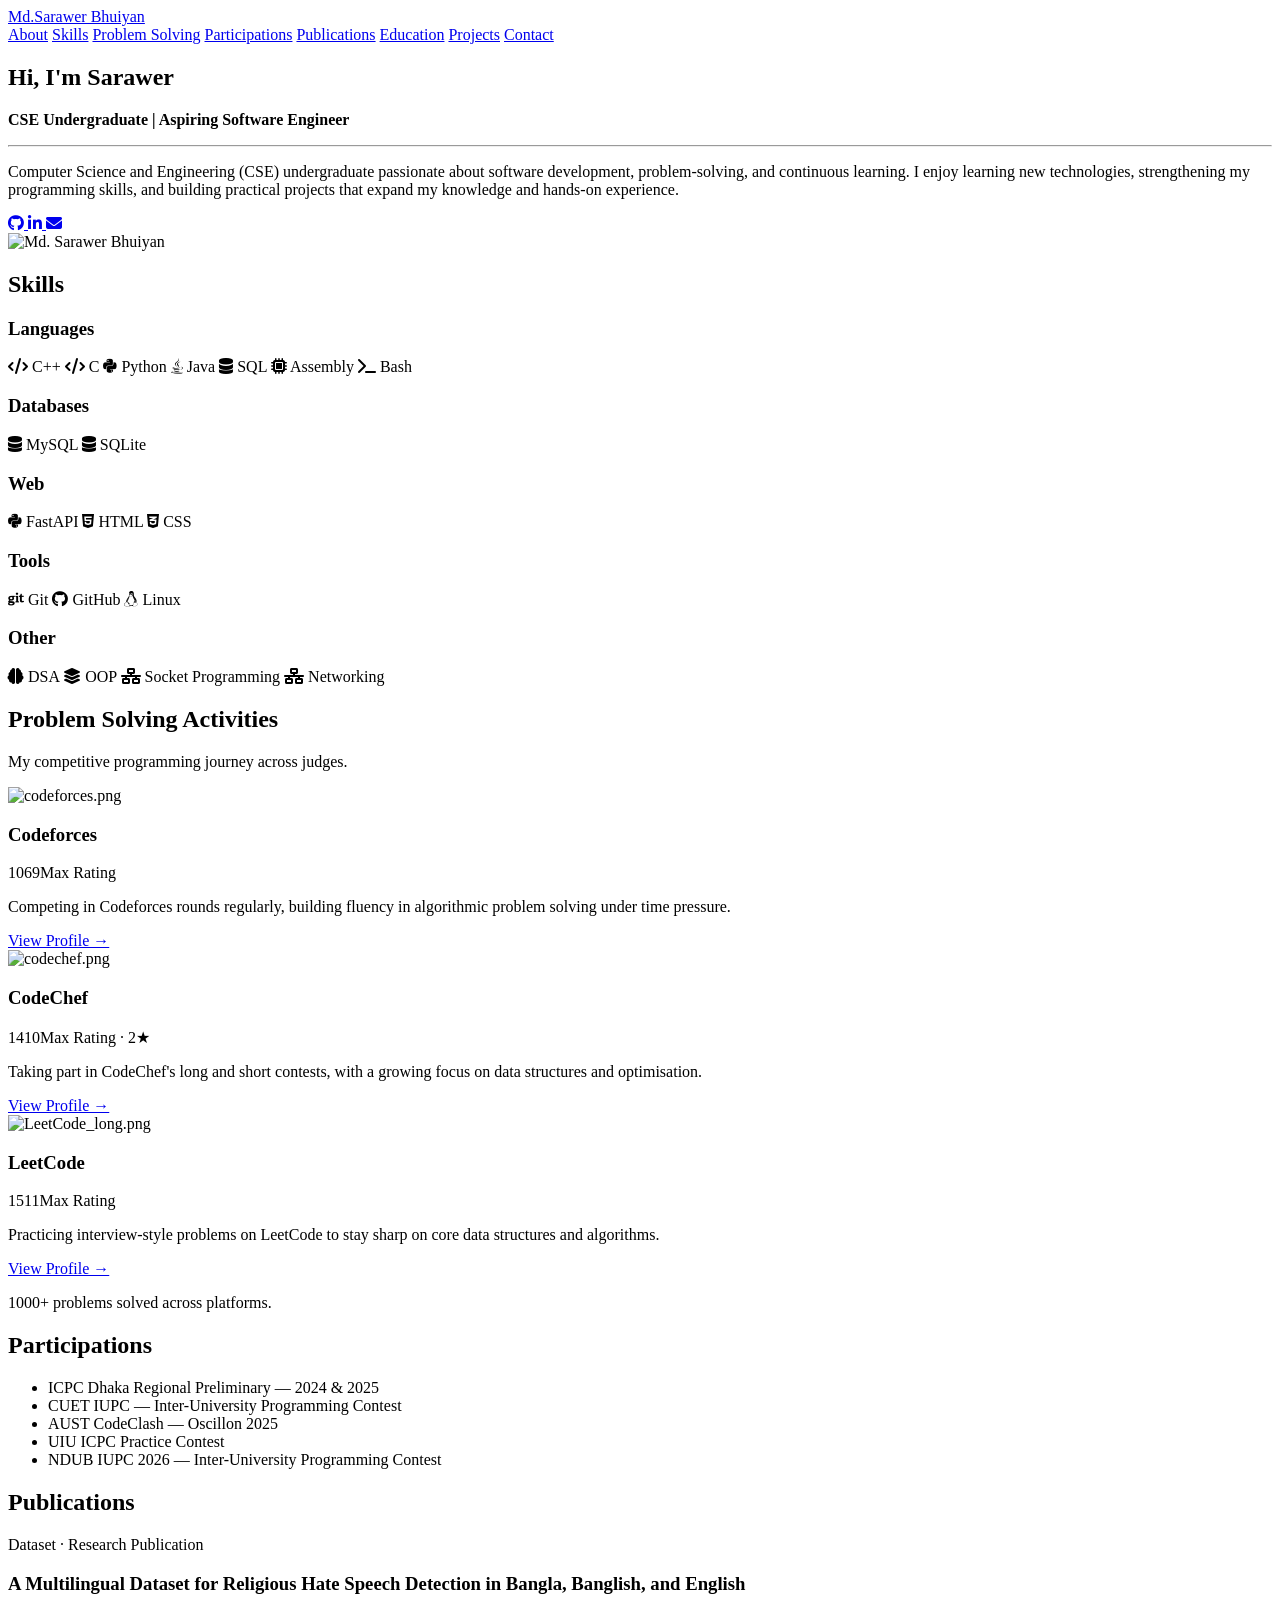
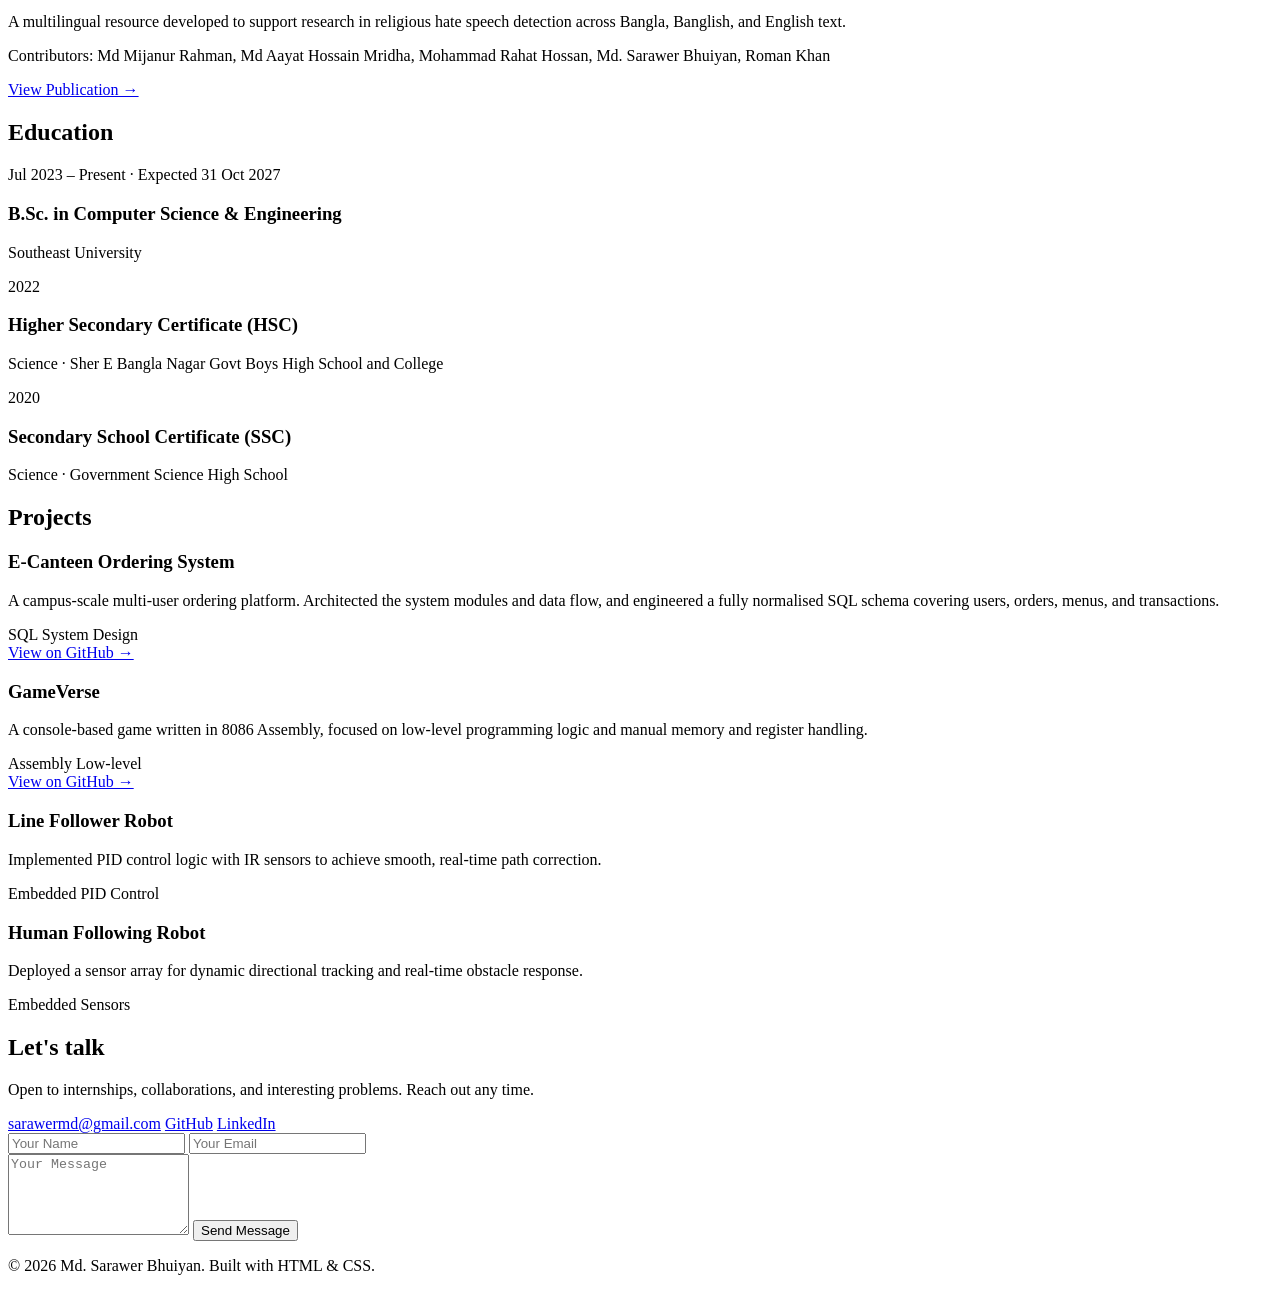
==== src/main/resources/templates/index.html @ ef3051c6 "added backend logic for contact section" ====
<!DOCTYPE html>
<html lang="en">
<head>
  <meta charset="UTF-8">
  <meta name="viewport" content="width=device-width, initial-scale=1.0">
  <title>Md. Sarawer Bhuiyan — Portfolio</title>

  <!-- Fonts: Space Grotesk (headings), Inter (body text), IBM Plex Mono (stats & labels) -->
  <link rel="preconnect" href="https://fonts.googleapis.com">
  <link href="https://fonts.googleapis.com/css2?family=Space+Grotesk:wght@500;600;700&family=Inter:wght@400;500;600&family=IBM+Plex+Mono:wght@400;500&display=swap" rel="stylesheet">

  <link rel="stylesheet" href="https://cdnjs.cloudflare.com/ajax/libs/font-awesome/6.5.2/css/all.min.css">
  <link rel="stylesheet" href="style.css">
</head>
<body id="top">

  <!-- ===== NAVIGATION ===== -->
  <header class="nav">
    <a href="#top" class="nav__name">Md.Sarawer Bhuiyan</a>
    <nav class="nav__links">
      <a href="#about">About</a>
      <a href="#skills">Skills</a>
      <a href="#problem-solving">Problem Solving</a>
      <a href="#participations">Participations</a>
      <a href="#publications">Publications</a>
      <a href="#education">Education</a>
      <a href="#projects">Projects</a>
      <a href="#contact">Contact</a>
    </nav>
  </header>

  <main>

    <!-- ===== HERO ===== -->
      <!-- ===== HERO ===== -->
<section class="hero-section" id="about">

  <div class="text">

    <h1>Hi, I'm <span>Sarawer</span></h1>

    <p class="hero__bio">
      <strong>CSE Undergraduate | Aspiring Software Engineer</strong>
    </p>

    <hr class="hero__divider">

    <p class="hero__desc">
      Computer Science and Engineering (CSE) undergraduate passionate about
      software development, problem-solving, and continuous learning.
      I enjoy learning new technologies, strengthening my programming skills,
      and building practical projects that expand my knowledge and hands-on
      experience.
    </p>

    <div class="hero__bottom">

      <div class="social-row">
        <a href="https://github.com/sarawer" target="_blank">
          <i class="fa-brands fa-github"></i>
        </a>

        <a href="https://linkedin.com/in/sarawer/" target="_blank">
          <i class="fa-brands fa-linkedin-in"></i>
        </a>

        <a href="mailto:sarawermd@gmail.com">
          <i class="fa-solid fa-envelope"></i>
        </a>
      </div>

    </div>

  </div>

  <div class="headshot">
    <img src="1763742752232.jpg" alt="Md. Sarawer Bhuiyan">
  </div>

</section>


    <!-- ===== SKILLS ===== -->
    <section class="section" id="skills">
      <h2 class="section__title">Skills</h2>

      <div class="skills">
        <div class="skills__group">
          <h3>Languages</h3>
          <div class="tags">
            <span class="tag tag--strong"><i class="fa-solid fa-code"></i> C++</span>
            <span class="tag"><i class="fa-solid fa-code"></i> C</span>
            <span class="tag"><i class="fa-brands fa-python"></i> Python</span>
            <span class="tag"><i class="fa-brands fa-java"></i> Java</span>
            <span class="tag"><i class="fa-solid fa-database"></i> SQL</span>
            <span class="tag"><i class="fa-solid fa-microchip"></i> Assembly</span>
            <span class="tag"><i class="fa-solid fa-terminal"></i> Bash</span>
          </div>
        </div>

        <div class="skills__group">
          <h3>Databases</h3>
          <div class="tags">
            <span class="tag"><i class="fa-solid fa-database"></i> MySQL</span>
            <span class="tag"><i class="fa-solid fa-database"></i> SQLite</span>
          </div>
        </div>

        <div class="skills__group">
          <h3>Web</h3>
          <div class="tags">
            <span class="tag"><i class="fa-brands fa-python"></i> FastAPI</span>
            <span class="tag"><i class="fa-brands fa-html5"></i> HTML</span>
            <span class="tag"><i class="fa-brands fa-css3-alt"></i> CSS</span>
          </div>
        </div>

        <div class="skills__group">
          <h3>Tools</h3>
          <div class="tags">
            <span class="tag"><i class="fa-brands fa-git"></i> Git</span>
            <span class="tag"><i class="fa-brands fa-github"></i> GitHub</span>
            <span class="tag"><i class="fa-brands fa-linux"></i> Linux</span>
          </div>
        </div>

        <div class="skills__group">
          <h3>Other</h3>
          <div class="tags">
            <span class="tag"><i class="fa-solid fa-brain"></i> DSA</span>
            <span class="tag"><i class="fa-solid fa-layer-group"></i> OOP</span>
            <span class="tag"><i class="fa-solid fa-network-wired"></i> Socket Programming</span>
            <span class="tag"><i class="fa-solid fa-network-wired"></i> Networking</span>
          </div>
        </div>
      </div>
    </section>

    <!-- ===== PROBLEM SOLVING ACTIVITIES ===== -->
    <section class="section" id="problem-solving">
      <h2 class="section__title">Problem Solving Activities</h2>
      <p class="section__text">My competitive programming journey across judges.</p>

      <div class="ps-grid">
        <article class="ps-card">
          <div class="ps-card__badge">
            <img src="codeforces.png" alt="codeforces.png">
          </div>
          <h3>Codeforces</h3>
          <p class="ps-card__rating">1069<span class="ps-card__rating-label">Max Rating</span></p>
          <p class="ps-card__desc">Competing in Codeforces rounds regularly, building fluency in algorithmic problem solving under time pressure.</p>
          <a href="https://codeforces.com/profile/sarawer" target="_blank" rel="noopener" class="ps-card__link">View Profile →</a>
        </article>

        <article class="ps-card">
          <div class="ps-card__badge">
            <img src="codechef.png" alt="codechef.png">
          </div>
          <h3>CodeChef</h3>
          <p class="ps-card__rating">1410<span class="ps-card__rating-label">Max Rating · 2★</span></p>
          <p class="ps-card__desc">Taking part in CodeChef's long and short contests, with a growing focus on data structures and optimisation.</p>
          <a href="https://www.codechef.com/users/rag_truce_53" target="_blank" rel="noopener" class="ps-card__link">View Profile →</a>
        </article>

        <article class="ps-card">
          <div class="ps-card__badge">
            <img src="LeetCode_long.png" alt="LeetCode_long.png">
          </div>
          <h3>LeetCode</h3>
          <p class="ps-card__rating">1511<span class="ps-card__rating-label">Max Rating</span></p>
          <p class="ps-card__desc">Practicing interview-style problems on LeetCode to stay sharp on core data structures and algorithms.</p>
          <a href="https://leetcode.com/u/sarawer/" target="_blank" rel="noopener" class="ps-card__link">View Profile →</a>
        </article>
      </div>

      <p class="section__note">1000+ problems solved across platforms.</p>
    </section>

    <!-- ===== PARTICIPATIONS ===== -->
    <section class="section" id="participations">
    
      <h2 class="section__title">Participations</h2>

      <ul class="achievements">
        <li>ICPC Dhaka Regional Preliminary — 2024 &amp; 2025</li>
        <li>CUET IUPC — Inter-University Programming Contest</li>
        <li>AUST CodeClash — Oscillon 2025</li>
        <li>UIU ICPC Practice Contest</li>
        <li>NDUB IUPC 2026 — Inter-University Programming Contest</li>
      </ul>
    </section>

    <!-- ===== PUBLICATIONS ===== -->
    <section class="section" id="publications">
      <h2 class="section__title">Publications</h2>

      <article class="publication-card">
        <p class="publication__meta">Dataset · Research Publication</p>
        <h3>A Multilingual Dataset for Religious Hate Speech Detection in Bangla, Banglish, and English</h3>
        <p class="publication__desc">
          A multilingual resource developed to support research in religious hate speech detection across Bangla, Banglish, and English text.
        </p>
        <p class="publication__contributors">
          <span>Contributors:</span> Md Mijanur Rahman, Md Aayat Hossain Mridha, Mohammad Rahat Hossan, Md. Sarawer Bhuiyan, Roman Khan
        </p>
        <a href="https://data.mendeley.com/datasets/bcybgsc4fy/1" target="_blank" rel="noopener" class="publication__link">View Publication →</a>
      </article>
    </section>

    <!-- ===== EDUCATION ===== -->
    <section class="section" id="education">
      <h2 class="section__title">Education</h2>

      <div class="education-list">
        <article class="education-card">
          <div class="education-card__period">Jul 2023 – Present · Expected 31 Oct 2027</div>
          <h3>B.Sc. in Computer Science &amp; Engineering</h3>
          <p>Southeast University</p>
        </article>

        <article class="education-card">
          <div class="education-card__period">2022</div>
          <h3>Higher Secondary Certificate (HSC)</h3>
          <p>Science · Sher E Bangla Nagar Govt Boys High School and College</p>
        </article>

        <article class="education-card">
          <div class="education-card__period">2020</div>
          <h3>Secondary School Certificate (SSC)</h3>
          <p>Science · Government Science High School</p>
        </article>
      </div>
    </section>

    <!-- ===== PROJECTS ===== -->
    <section class="section" id="projects">
      
      <h2 class="section__title">Projects</h2>

      <div class="projects">
        <article class="project-card">
          <div class="project-card__head">
            <h3>E-Canteen Ordering System</h3>
          </div>
          <p>
            A campus-scale multi-user ordering platform. Architected the system modules and data flow,
            and engineered a fully normalised SQL schema covering users, orders, menus, and transactions.
          </p>
          <div class="tags">
            <span class="tag">SQL</span>
            <span class="tag">System Design</span>
          </div>
          <a href="https://github.com/sarawer/E-Canteen-Ordering-App" target="_blank" rel="noopener" class="project-card__link">View on GitHub →</a>
        </article>

        <article class="project-card">
          <div class="project-card__head">
            <h3>GameVerse</h3>
          </div>
          <p>
            A console-based game written in 8086 Assembly, focused on low-level programming logic
            and manual memory and register handling.
          </p>
          <div class="tags">
            <span class="tag">Assembly</span>
            <span class="tag">Low-level</span>
          </div>
          <a href="https://github.com/codingwithrahat/Assembly-8086/tree/main/GameVerse" target="_blank" rel="noopener" class="project-card__link">View on GitHub →</a>
        </article>

        <article class="project-card">
          <div class="project-card__head">
            <h3>Line Follower Robot</h3>
          </div>
          <p>
            Implemented PID control logic with IR sensors to achieve smooth, real-time path correction.
          </p>
          <div class="tags">
            <span class="tag">Embedded</span>
            <span class="tag">PID Control</span>
          </div>
          <!-- <a href="https://github.com/sarawer" target="_blank" rel="noopener" class="project-card__link">View on GitHub →</a> -->
        </article>

        <article class="project-card">
          <div class="project-card__head">
            <h3>Human Following Robot</h3>
          </div>
          <p>
            Deployed a sensor array for dynamic directional tracking and real-time obstacle response.
          </p>
          <div class="tags">
            <span class="tag">Embedded</span>
            <span class="tag">Sensors</span>
          </div>
          <!-- <a href="https://github.com/sarawer" target="_blank" rel="noopener" class="project-card__link">View on GitHub →</a> -->
        </article>
      </div>
    </section>

  </main>

  <!-- ===== CONTACT / FOOTER ===== -->
  <footer class="footer" id="contact">

    <h2 class="section__title">Let's talk</h2>
    <p class="section__text">
      Open to internships, collaborations, and interesting problems. Reach out any time.
    </p>
    <div class="hero__links">
      <a href="mailto:sarawermd@gmail.com" class="btn btn--primary">sarawermd@gmail.com</a>
      <a href="https://github.com/sarawer" class="btn btn--ghost" target="_blank" rel="noopener">GitHub</a>
      <a href="https://linkedin.com/in/sarawer/" class="btn btn--ghost" target="_blank" rel="noopener">LinkedIn</a>
    </div>
    <form class="contact-form" action="mailto:sarawermd@gmail.com" method="post" enctype="text/plain">
      <div class="contact-form__row">
        <input type="text" name="name" placeholder="Your Name" aria-label="Your Name">
        <input type="email" name="email" placeholder="Your Email" aria-label="Your Email">
      </div>
      <textarea name="message" rows="5" placeholder="Your Message" aria-label="Your Message"></textarea>
      <button type="submit" class="contact-form__submit">Send Message</button>
    </form>
    <p class="footer__copy">© 2026 Md. Sarawer Bhuiyan. Built with HTML &amp; CSS.</p>
  </footer>

</body>
</html>
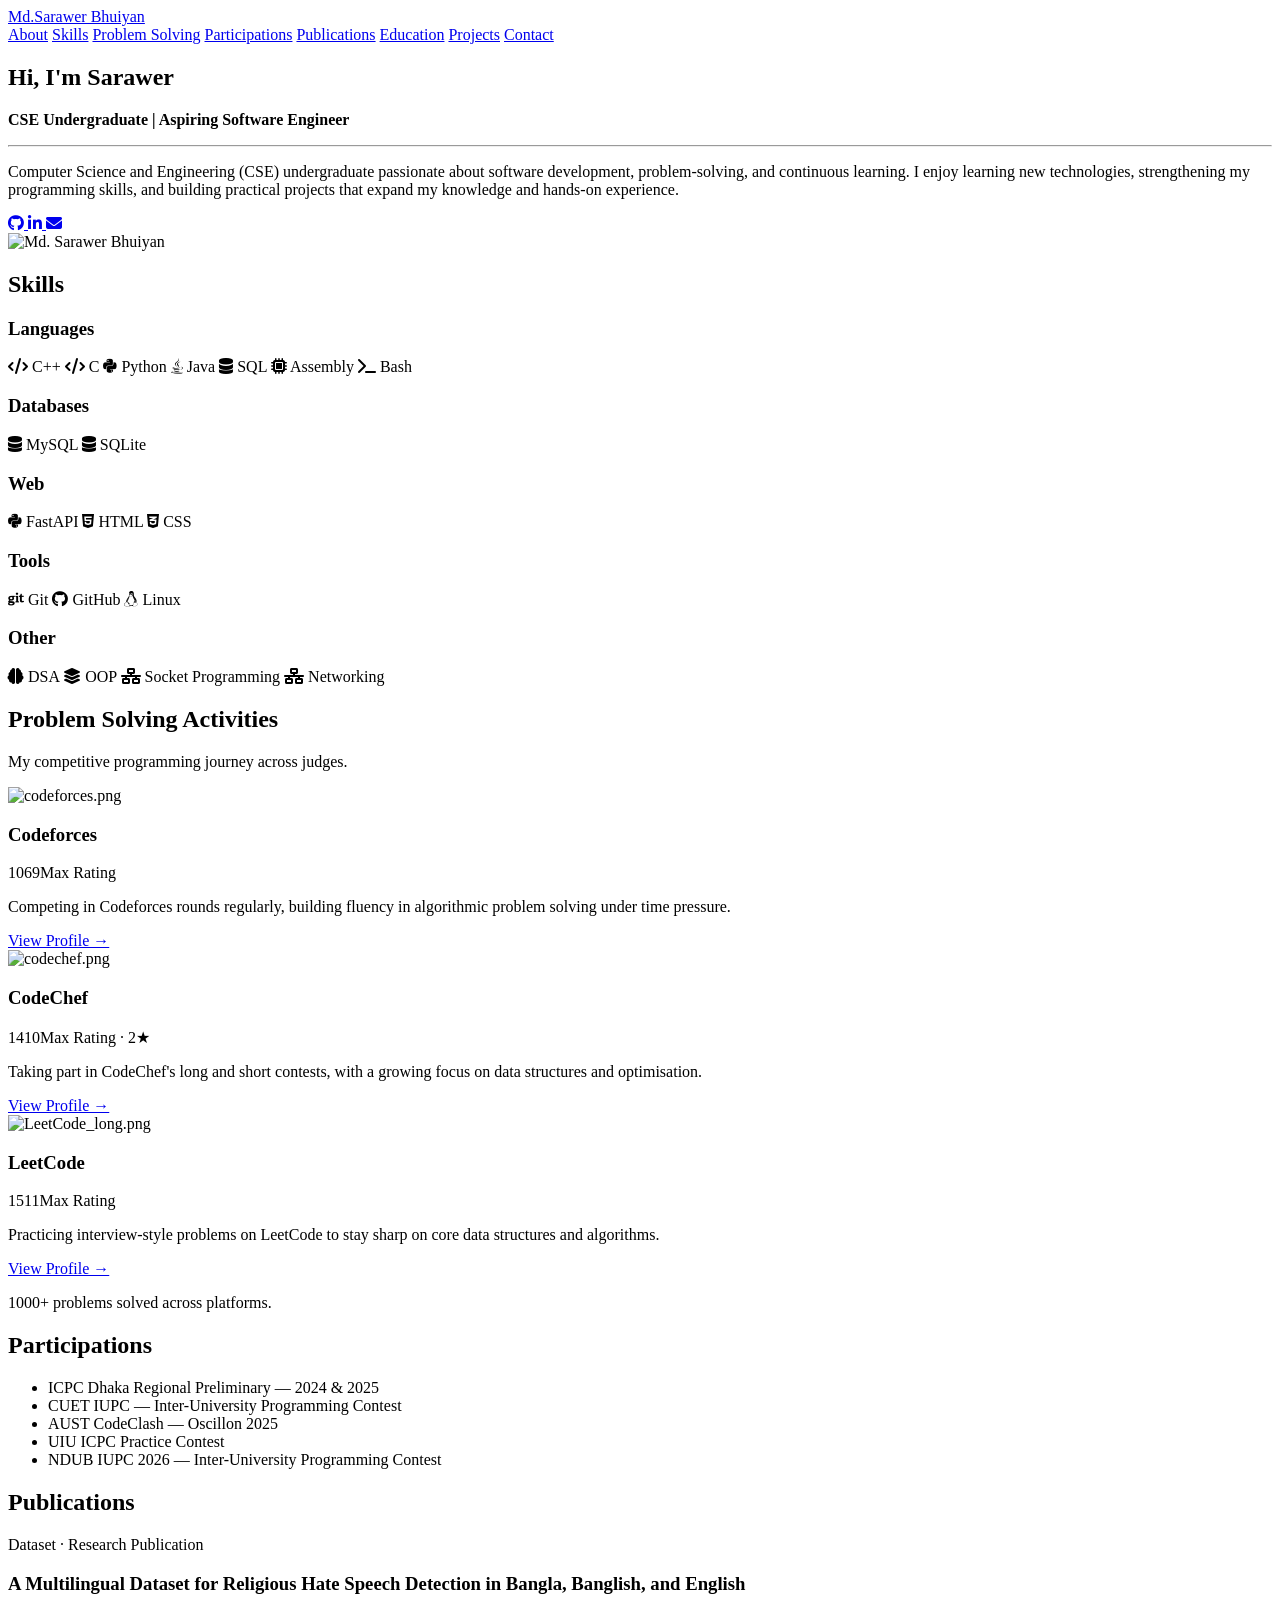
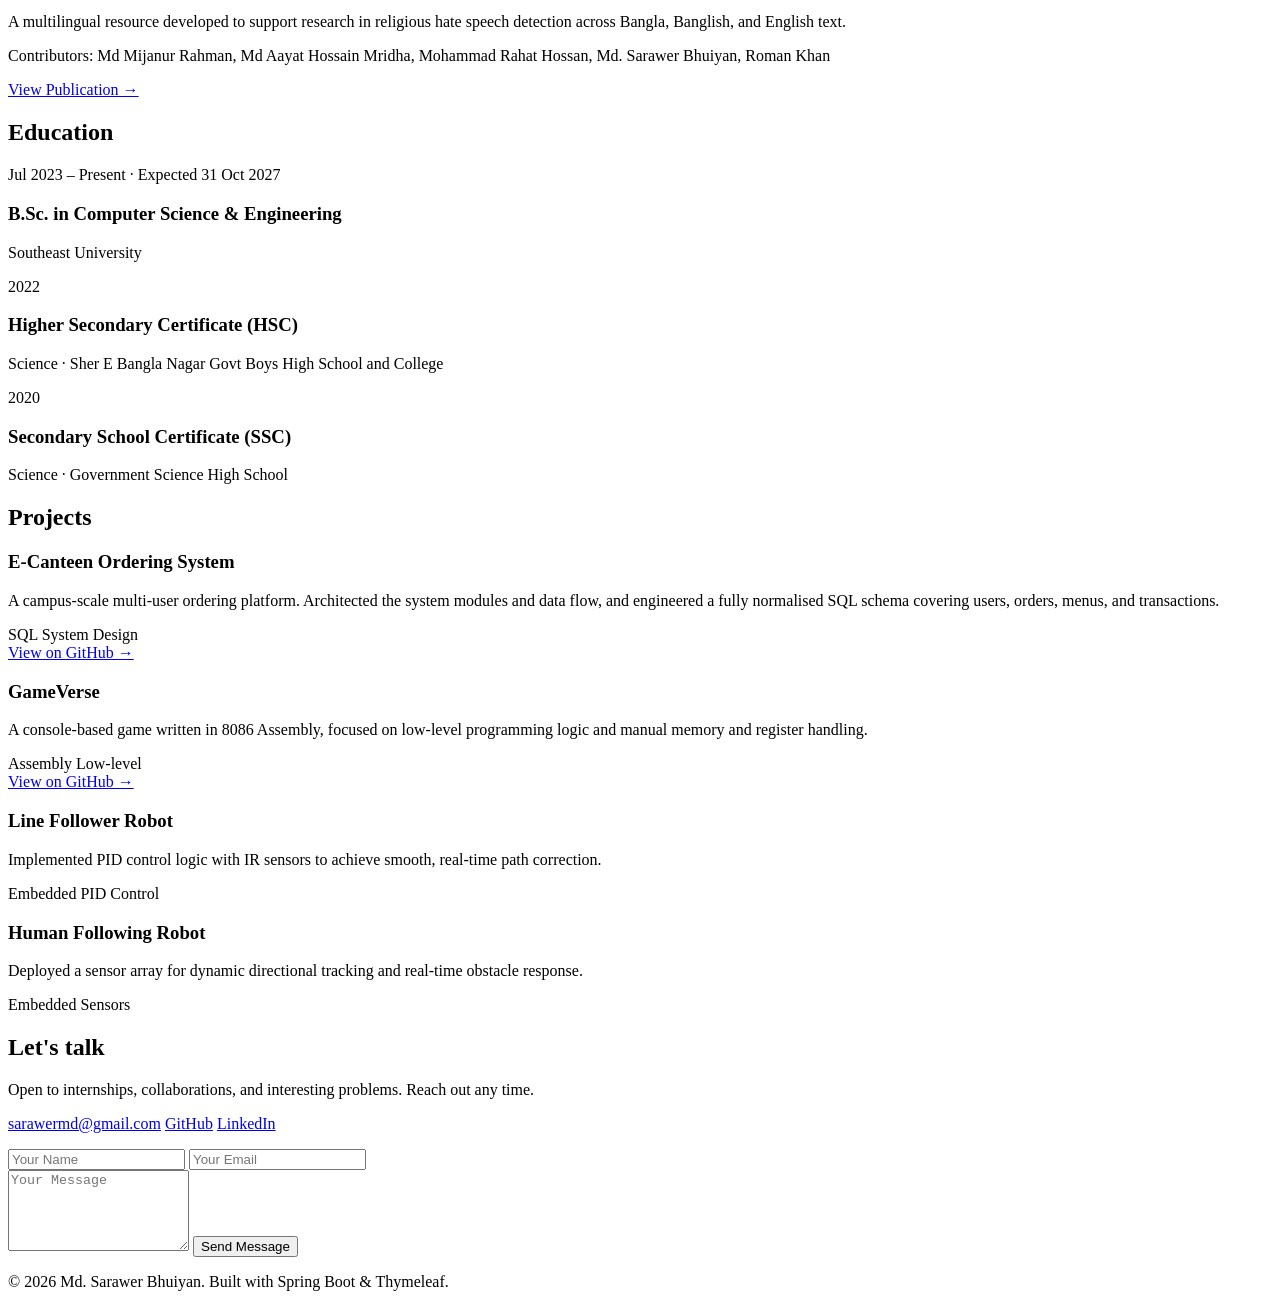
==== commit f5649e53: "add send email" ====
--- a/src/main/resources/templates/index.html
+++ b/src/main/resources/templates/index.html
@@ -1,5 +1,5 @@
 <!DOCTYPE html>
-<html lang="en">
+<html lang="en" xmlns:th="http://www.thymeleaf.org">
 <head>
   <meta charset="UTF-8">
   <meta name="viewport" content="width=device-width, initial-scale=1.0">
@@ -10,7 +10,7 @@
   <link href="https://fonts.googleapis.com/css2?family=Space+Grotesk:wght@500;600;700&family=Inter:wght@400;500;600&family=IBM+Plex+Mono:wght@400;500&display=swap" rel="stylesheet">
 
   <link rel="stylesheet" href="https://cdnjs.cloudflare.com/ajax/libs/font-awesome/6.5.2/css/all.min.css">
-  <link rel="stylesheet" href="style.css">
+  <link rel="stylesheet" href="/style.css">
 </head>
 <body id="top">
 
@@ -74,7 +74,7 @@
   </div>
 
   <div class="headshot">
-    <img src="1763742752232.jpg" alt="Md. Sarawer Bhuiyan">
+    <img src="/sarawer.jpg" alt="Md. Sarawer Bhuiyan">
   </div>
 
 </section>
@@ -144,7 +144,7 @@
       <div class="ps-grid">
         <article class="ps-card">
           <div class="ps-card__badge">
-            <img src="codeforces.png" alt="codeforces.png">
+            <img src="/codeforces.png" alt="codeforces.png">
           </div>
           <h3>Codeforces</h3>
           <p class="ps-card__rating">1069<span class="ps-card__rating-label">Max Rating</span></p>
@@ -154,7 +154,7 @@
 
         <article class="ps-card">
           <div class="ps-card__badge">
-            <img src="codechef.png" alt="codechef.png">
+            <img src="/codechef.png" alt="codechef.png">
           </div>
           <h3>CodeChef</h3>
           <p class="ps-card__rating">1410<span class="ps-card__rating-label">Max Rating · 2★</span></p>
@@ -164,7 +164,7 @@
 
         <article class="ps-card">
           <div class="ps-card__badge">
-            <img src="LeetCode_long.png" alt="LeetCode_long.png">
+            <img src="/LeetCode_long.png" alt="LeetCode_long.png">
           </div>
           <h3>LeetCode</h3>
           <p class="ps-card__rating">1511<span class="ps-card__rating-label">Max Rating</span></p>
@@ -301,6 +301,7 @@
   </main>
 
   <!-- ===== CONTACT / FOOTER ===== -->
+  <!-- ===== CONTACT / FOOTER ===== -->
   <footer class="footer" id="contact">
 
     <h2 class="section__title">Let's talk</h2>
@@ -312,15 +313,28 @@
       <a href="https://github.com/sarawer" class="btn btn--ghost" target="_blank" rel="noopener">GitHub</a>
       <a href="https://linkedin.com/in/sarawer/" class="btn btn--ghost" target="_blank" rel="noopener">LinkedIn</a>
     </div>
-    <form class="contact-form" action="mailto:sarawermd@gmail.com" method="post" enctype="text/plain">
+
+    <!-- Success Notification -->
+    <div th:if="${success}" style="color: #4CAF50; font-weight: 600; margin-bottom: 15px; text-align: center;">
+      <p th:text="${success}"></p>
+    </div>
+
+    <!-- Error Notification -->
+    <div th:if="${error}" style="color: #f44336; font-weight: 600; margin-bottom: 15px; text-align: center;">
+      <p th:text="${error}"></p>
+    </div>
+
+    <!-- Thymeleaf Form -->
+    <form class="contact-form" th:action="@{/contact}" method="post">
       <div class="contact-form__row">
-        <input type="text" name="name" placeholder="Your Name" aria-label="Your Name">
-        <input type="email" name="email" placeholder="Your Email" aria-label="Your Email">
-      </div>
-      <textarea name="message" rows="5" placeholder="Your Message" aria-label="Your Message"></textarea>
+        <input type="text" name="name" placeholder="Your Name" aria-label="Your Name" required>
+        <input type="email" name="email" placeholder="Your Email" aria-label="Your Email" required>
+      </div>
+      <textarea name="message" rows="5" placeholder="Your Message" aria-label="Your Message" required></textarea>
       <button type="submit" class="contact-form__submit">Send Message</button>
     </form>
-    <p class="footer__copy">© 2026 Md. Sarawer Bhuiyan. Built with HTML &amp; CSS.</p>
+
+    <p class="footer__copy">© 2026 Md. Sarawer Bhuiyan. Built with Spring Boot &amp; Thymeleaf.</p>
   </footer>
 
 </body>
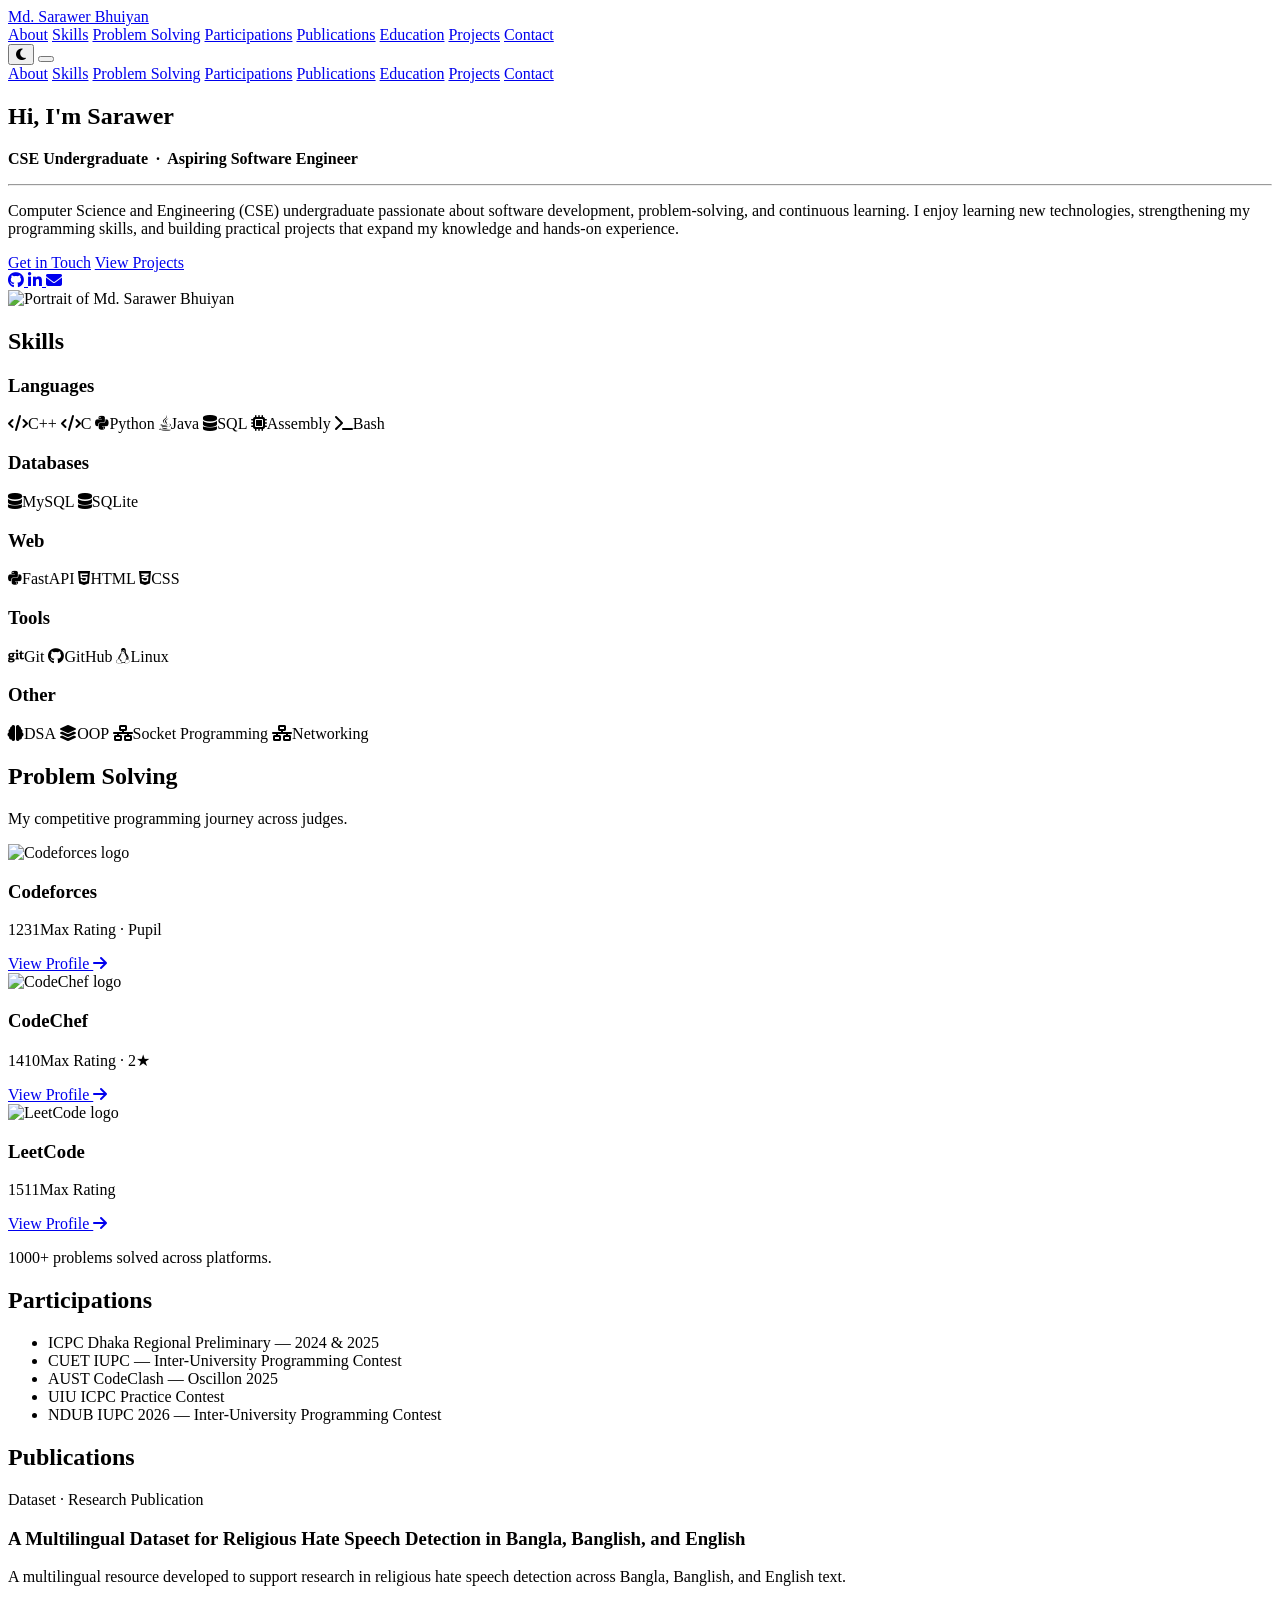
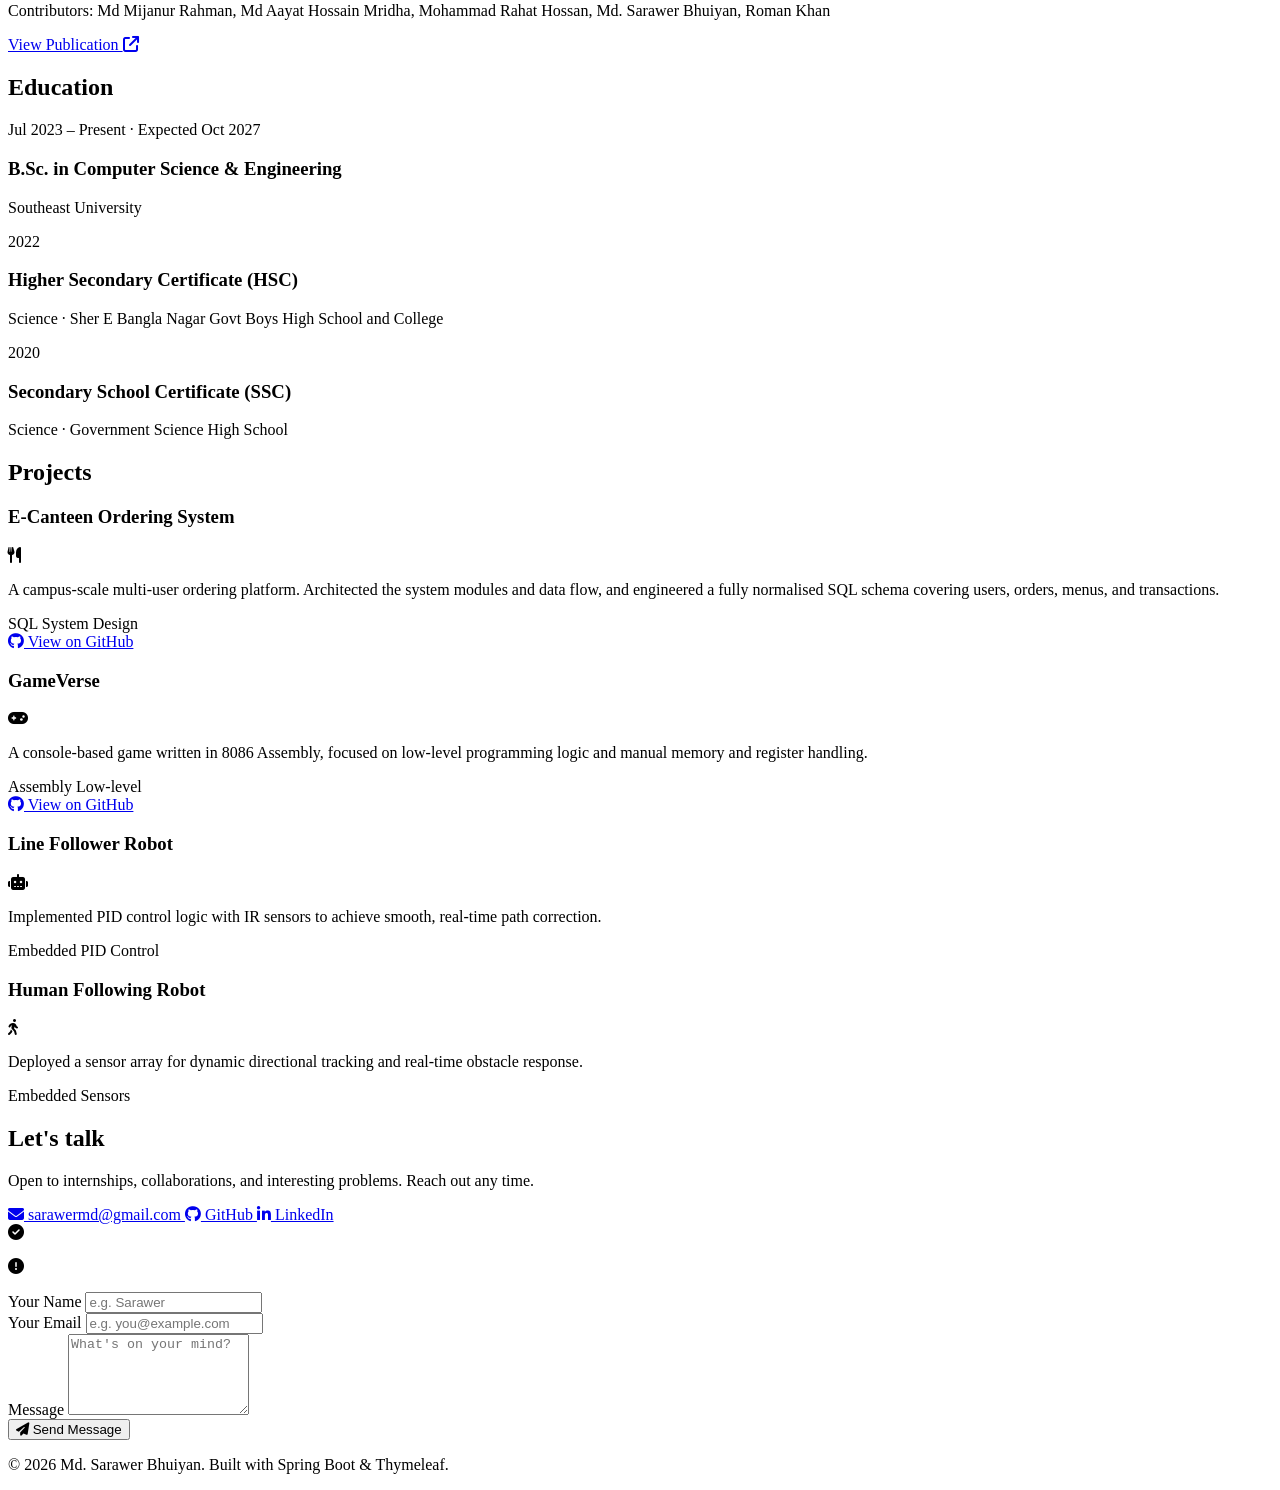
==== commit 9a3f14ec: "added dark theme and some fixes" ====
--- a/src/main/resources/templates/index.html
+++ b/src/main/resources/templates/index.html
@@ -1,175 +1,247 @@
 <!DOCTYPE html>
-<html lang="en" xmlns:th="http://www.thymeleaf.org">
+<html lang="en" data-theme="light" xmlns:th="http://www.thymeleaf.org">
 <head>
   <meta charset="UTF-8">
   <meta name="viewport" content="width=device-width, initial-scale=1.0">
   <title>Md. Sarawer Bhuiyan — Portfolio</title>
-
-  <!-- Fonts: Space Grotesk (headings), Inter (body text), IBM Plex Mono (stats & labels) -->
+  <meta name="description" content="Md. Sarawer Bhuiyan — Computer Science undergraduate, aspiring software engineer, and competitive programmer. Explore my skills, projects, publications, and contact information.">
+
+  <!-- Open Graph -->
+  <meta property="og:title" content="Md. Sarawer Bhuiyan — Portfolio">
+  <meta property="og:description" content="Computer Science undergraduate and aspiring software engineer. Explore skills, projects, and publications.">
+  <meta property="og:type" content="website">
+  <!-- TODO: Replace with your actual domain when deployed -->
+  <!-- <meta property="og:url" content="https://your-domain.com/"> -->
+  <meta property="og:image" content="/sarawer.jpg">
+
+  <!-- Twitter Card -->
+  <meta name="twitter:card" content="summary_large_image">
+  <meta name="twitter:title" content="Md. Sarawer Bhuiyan — Portfolio">
+  <meta name="twitter:description" content="Computer Science undergraduate and aspiring software engineer.">
+  <meta name="twitter:image" content="/sarawer.jpg">
+
+  <!-- Favicon -->
+  <link rel="icon" href="/favicon.ico" type="image/x-icon">
+
+  <!-- Fonts -->
   <link rel="preconnect" href="https://fonts.googleapis.com">
   <link href="https://fonts.googleapis.com/css2?family=Space+Grotesk:wght@500;600;700&family=Inter:wght@400;500;600&family=IBM+Plex+Mono:wght@400;500&display=swap" rel="stylesheet">
 
+  <!-- Icons -->
   <link rel="stylesheet" href="https://cdnjs.cloudflare.com/ajax/libs/font-awesome/6.5.2/css/all.min.css">
+
+  <!-- Stylesheet -->
   <link rel="stylesheet" href="/style.css">
+
+  <!-- Theme init: runs before first paint to prevent flash -->
+  <script>
+    (function () {
+      var saved = localStorage.getItem('portfolio-theme');
+      var preferred = saved || (window.matchMedia('(prefers-color-scheme: dark)').matches ? 'dark' : 'light');
+      document.documentElement.setAttribute('data-theme', preferred);
+    })();
+  </script>
 </head>
+
 <body id="top">
 
   <!-- ===== NAVIGATION ===== -->
-  <header class="nav">
-    <a href="#top" class="nav__name">Md.Sarawer Bhuiyan</a>
-    <nav class="nav__links">
-      <a href="#about">About</a>
-      <a href="#skills">Skills</a>
-      <a href="#problem-solving">Problem Solving</a>
-      <a href="#participations">Participations</a>
-      <a href="#publications">Publications</a>
-      <a href="#education">Education</a>
-      <a href="#projects">Projects</a>
-      <a href="#contact">Contact</a>
+  <header class="nav" role="banner">
+    <a href="#top" class="nav__logo" aria-label="Sarawer Bhuiyan — go to top">
+      Md.&nbsp;Sarawer Bhuiyan
+    </a>
+
+    <!-- Desktop nav links -->
+    <nav class="nav__links" id="nav-links" aria-label="Main navigation">
+      <a href="#about"          class="nav__link" data-section="about">About</a>
+      <a href="#skills"         class="nav__link" data-section="skills">Skills</a>
+      <a href="#problem-solving" class="nav__link" data-section="problem-solving">Problem Solving</a>
+      <a href="#participations" class="nav__link" data-section="participations">Participations</a>
+      <a href="#publications"   class="nav__link" data-section="publications">Publications</a>
+      <a href="#education"      class="nav__link" data-section="education">Education</a>
+      <a href="#projects"       class="nav__link" data-section="projects">Projects</a>
+      <a href="#contact"        class="nav__link" data-section="contact">Contact</a>
     </nav>
+
+    <!-- Right controls: theme toggle + hamburger -->
+    <div class="nav__controls">
+      <button
+        class="theme-toggle"
+        id="theme-toggle"
+        type="button"
+        aria-label="Switch to dark mode"
+        title="Toggle theme">
+        <i class="fa-solid fa-moon" aria-hidden="true" id="theme-icon"></i>
+      </button>
+
+      <button
+        class="nav__hamburger"
+        id="nav-hamburger"
+        type="button"
+        aria-label="Open navigation menu"
+        aria-expanded="false"
+        aria-controls="nav-drawer">
+        <span class="hamburger__bar"></span>
+        <span class="hamburger__bar"></span>
+        <span class="hamburger__bar"></span>
+      </button>
+    </div>
   </header>
 
+  <!-- Mobile drawer -->
+  <nav class="nav__drawer" id="nav-drawer" aria-label="Mobile navigation" aria-hidden="true">
+    <a href="#about"          class="nav__drawer-link" data-section="about">About</a>
+    <a href="#skills"         class="nav__drawer-link" data-section="skills">Skills</a>
+    <a href="#problem-solving" class="nav__drawer-link" data-section="problem-solving">Problem Solving</a>
+    <a href="#participations" class="nav__drawer-link" data-section="participations">Participations</a>
+    <a href="#publications"   class="nav__drawer-link" data-section="publications">Publications</a>
+    <a href="#education"      class="nav__drawer-link" data-section="education">Education</a>
+    <a href="#projects"       class="nav__drawer-link" data-section="projects">Projects</a>
+    <a href="#contact"        class="nav__drawer-link" data-section="contact">Contact</a>
+  </nav>
+
   <main>
 
-    <!-- ===== HERO ===== -->
-      <!-- ===== HERO ===== -->
-<section class="hero-section" id="about">
-
-  <div class="text">
-
-    <h1>Hi, I'm <span>Sarawer</span></h1>
-
-    <p class="hero__bio">
-      <strong>CSE Undergraduate | Aspiring Software Engineer</strong>
-    </p>
-
-    <hr class="hero__divider">
-
-    <p class="hero__desc">
-      Computer Science and Engineering (CSE) undergraduate passionate about
-      software development, problem-solving, and continuous learning.
-      I enjoy learning new technologies, strengthening my programming skills,
-      and building practical projects that expand my knowledge and hands-on
-      experience.
-    </p>
-
-    <div class="hero__bottom">
-
-      <div class="social-row">
-        <a href="https://github.com/sarawer" target="_blank">
-          <i class="fa-brands fa-github"></i>
-        </a>
-
-        <a href="https://linkedin.com/in/sarawer/" target="_blank">
-          <i class="fa-brands fa-linkedin-in"></i>
-        </a>
-
-        <a href="mailto:sarawermd@gmail.com">
-          <i class="fa-solid fa-envelope"></i>
-        </a>
-      </div>
-
-    </div>
-
-  </div>
-
-  <div class="headshot">
-    <img src="/sarawer.jpg" alt="Md. Sarawer Bhuiyan">
-  </div>
-
-</section>
-
+    <!-- ===== HERO / ABOUT ===== -->
+    <section class="hero-section" id="about">
+
+      <div class="hero-section__text">
+        <h1 class="hero__title">Hi, I'm <span class="hero__name-accent">Sarawer</span></h1>
+        <p class="hero__role"><strong>CSE Undergraduate &nbsp;&middot;&nbsp; Aspiring Software Engineer</strong></p>
+        <hr class="hero__divider">
+        <p class="hero__desc">
+          Computer Science and Engineering (CSE) undergraduate passionate about
+          software development, problem-solving, and continuous learning.
+          I enjoy learning new technologies, strengthening my programming skills,
+          and building practical projects that expand my knowledge and hands-on experience.
+        </p>
+
+        <div class="hero__actions">
+          <a href="#contact" class="btn btn--primary">Get in Touch</a>
+          <a href="#projects" class="btn btn--ghost">View Projects</a>
+        </div>
+
+        <div class="social-row" role="list">
+          <a href="https://github.com/sarawer" target="_blank" rel="noopener noreferrer"
+             aria-label="GitHub profile" role="listitem" class="social-link">
+            <i class="fa-brands fa-github" aria-hidden="true"></i>
+          </a>
+          <a href="https://linkedin.com/in/sarawer/" target="_blank" rel="noopener noreferrer"
+             aria-label="LinkedIn profile" role="listitem" class="social-link">
+            <i class="fa-brands fa-linkedin-in" aria-hidden="true"></i>
+          </a>
+          <a href="mailto:sarawermd@gmail.com"
+             aria-label="Send email to sarawermd@gmail.com" role="listitem" class="social-link">
+            <i class="fa-solid fa-envelope" aria-hidden="true"></i>
+          </a>
+        </div>
+      </div>
+
+      <div class="hero-section__photo">
+        <div class="photo-frame">
+          <img src="/sarawer.jpg" alt="Portrait of Md. Sarawer Bhuiyan">
+        </div>
+      </div>
+
+    </section>
 
     <!-- ===== SKILLS ===== -->
     <section class="section" id="skills">
-      <h2 class="section__title">Skills</h2>
+      <div class="section__header">
+        <h2 class="section__title">Skills</h2>
+      </div>
 
       <div class="skills">
         <div class="skills__group">
-          <h3>Languages</h3>
-          <div class="tags">
-            <span class="tag tag--strong"><i class="fa-solid fa-code"></i> C++</span>
-            <span class="tag"><i class="fa-solid fa-code"></i> C</span>
-            <span class="tag"><i class="fa-brands fa-python"></i> Python</span>
-            <span class="tag"><i class="fa-brands fa-java"></i> Java</span>
-            <span class="tag"><i class="fa-solid fa-database"></i> SQL</span>
-            <span class="tag"><i class="fa-solid fa-microchip"></i> Assembly</span>
-            <span class="tag"><i class="fa-solid fa-terminal"></i> Bash</span>
+          <h3 class="skills__group-label">Languages</h3>
+          <div class="tags">
+            <span class="tag tag--strong"><i class="fa-solid fa-code" aria-hidden="true"></i>C++</span>
+            <span class="tag"><i class="fa-solid fa-code" aria-hidden="true"></i>C</span>
+            <span class="tag"><i class="fa-brands fa-python" aria-hidden="true"></i>Python</span>
+            <span class="tag"><i class="fa-brands fa-java" aria-hidden="true"></i>Java</span>
+            <span class="tag"><i class="fa-solid fa-database" aria-hidden="true"></i>SQL</span>
+            <span class="tag"><i class="fa-solid fa-microchip" aria-hidden="true"></i>Assembly</span>
+            <span class="tag"><i class="fa-solid fa-terminal" aria-hidden="true"></i>Bash</span>
           </div>
         </div>
 
         <div class="skills__group">
-          <h3>Databases</h3>
-          <div class="tags">
-            <span class="tag"><i class="fa-solid fa-database"></i> MySQL</span>
-            <span class="tag"><i class="fa-solid fa-database"></i> SQLite</span>
+          <h3 class="skills__group-label">Databases</h3>
+          <div class="tags">
+            <span class="tag"><i class="fa-solid fa-database" aria-hidden="true"></i>MySQL</span>
+            <span class="tag"><i class="fa-solid fa-database" aria-hidden="true"></i>SQLite</span>
           </div>
         </div>
 
         <div class="skills__group">
-          <h3>Web</h3>
-          <div class="tags">
-            <span class="tag"><i class="fa-brands fa-python"></i> FastAPI</span>
-            <span class="tag"><i class="fa-brands fa-html5"></i> HTML</span>
-            <span class="tag"><i class="fa-brands fa-css3-alt"></i> CSS</span>
+          <h3 class="skills__group-label">Web</h3>
+          <div class="tags">
+            <span class="tag"><i class="fa-brands fa-python" aria-hidden="true"></i>FastAPI</span>
+            <span class="tag"><i class="fa-brands fa-html5" aria-hidden="true"></i>HTML</span>
+            <span class="tag"><i class="fa-brands fa-css3-alt" aria-hidden="true"></i>CSS</span>
           </div>
         </div>
 
         <div class="skills__group">
-          <h3>Tools</h3>
-          <div class="tags">
-            <span class="tag"><i class="fa-brands fa-git"></i> Git</span>
-            <span class="tag"><i class="fa-brands fa-github"></i> GitHub</span>
-            <span class="tag"><i class="fa-brands fa-linux"></i> Linux</span>
+          <h3 class="skills__group-label">Tools</h3>
+          <div class="tags">
+            <span class="tag"><i class="fa-brands fa-git" aria-hidden="true"></i>Git</span>
+            <span class="tag"><i class="fa-brands fa-github" aria-hidden="true"></i>GitHub</span>
+            <span class="tag"><i class="fa-brands fa-linux" aria-hidden="true"></i>Linux</span>
           </div>
         </div>
 
         <div class="skills__group">
-          <h3>Other</h3>
-          <div class="tags">
-            <span class="tag"><i class="fa-solid fa-brain"></i> DSA</span>
-            <span class="tag"><i class="fa-solid fa-layer-group"></i> OOP</span>
-            <span class="tag"><i class="fa-solid fa-network-wired"></i> Socket Programming</span>
-            <span class="tag"><i class="fa-solid fa-network-wired"></i> Networking</span>
-          </div>
-        </div>
-      </div>
-    </section>
-
-    <!-- ===== PROBLEM SOLVING ACTIVITIES ===== -->
-    <section class="section" id="problem-solving">
-      <h2 class="section__title">Problem Solving Activities</h2>
-      <p class="section__text">My competitive programming journey across judges.</p>
+          <h3 class="skills__group-label">Other</h3>
+          <div class="tags">
+            <span class="tag"><i class="fa-solid fa-brain" aria-hidden="true"></i>DSA</span>
+            <span class="tag"><i class="fa-solid fa-layer-group" aria-hidden="true"></i>OOP</span>
+            <span class="tag"><i class="fa-solid fa-network-wired" aria-hidden="true"></i>Socket Programming</span>
+            <span class="tag"><i class="fa-solid fa-network-wired" aria-hidden="true"></i>Networking</span>
+          </div>
+        </div>
+      </div>
+    </section>
+
+    <!-- ===== PROBLEM SOLVING ===== -->
+    <section class="section section--alt" id="problem-solving">
+      <div class="section__header">
+        <h2 class="section__title">Problem Solving</h2>
+        <p class="section__subtitle">My competitive programming journey across judges.</p>
+      </div>
 
       <div class="ps-grid">
         <article class="ps-card">
           <div class="ps-card__badge">
-            <img src="/codeforces.png" alt="codeforces.png">
-          </div>
-          <h3>Codeforces</h3>
-          <p class="ps-card__rating">1069<span class="ps-card__rating-label">Max Rating</span></p>
-          <p class="ps-card__desc">Competing in Codeforces rounds regularly, building fluency in algorithmic problem solving under time pressure.</p>
-          <a href="https://codeforces.com/profile/sarawer" target="_blank" rel="noopener" class="ps-card__link">View Profile →</a>
+            <img src="/codeforces.png" alt="Codeforces logo">
+          </div>
+          <h3 class="ps-card__platform">Codeforces</h3>
+          <p class="ps-card__rating">1231<span class="ps-card__rating-label">Max Rating &middot; <span class="rank-pupil">Pupil</span></span></p>
+          <a href="https://codeforces.com/profile/sarawer" target="_blank" rel="noopener noreferrer" class="ps-card__link">
+            View Profile <i class="fa-solid fa-arrow-right" aria-hidden="true"></i>
+          </a>
         </article>
 
         <article class="ps-card">
           <div class="ps-card__badge">
-            <img src="/codechef.png" alt="codechef.png">
-          </div>
-          <h3>CodeChef</h3>
-          <p class="ps-card__rating">1410<span class="ps-card__rating-label">Max Rating · 2★</span></p>
-          <p class="ps-card__desc">Taking part in CodeChef's long and short contests, with a growing focus on data structures and optimisation.</p>
-          <a href="https://www.codechef.com/users/rag_truce_53" target="_blank" rel="noopener" class="ps-card__link">View Profile →</a>
+            <img src="/codechef.png" alt="CodeChef logo">
+          </div>
+          <h3 class="ps-card__platform">CodeChef</h3>
+          <p class="ps-card__rating">1410<span class="ps-card__rating-label">Max Rating &middot; <span class="rank-2star">2&#9733;</span></span></p>
+          <a href="https://www.codechef.com/users/rag_truce_53" target="_blank" rel="noopener noreferrer" class="ps-card__link">
+            View Profile <i class="fa-solid fa-arrow-right" aria-hidden="true"></i>
+          </a>
         </article>
 
         <article class="ps-card">
           <div class="ps-card__badge">
-            <img src="/LeetCode_long.png" alt="LeetCode_long.png">
-          </div>
-          <h3>LeetCode</h3>
+            <img src="/LeetCode_long.png" alt="LeetCode logo">
+          </div>
+          <h3 class="ps-card__platform">LeetCode</h3>
           <p class="ps-card__rating">1511<span class="ps-card__rating-label">Max Rating</span></p>
-          <p class="ps-card__desc">Practicing interview-style problems on LeetCode to stay sharp on core data structures and algorithms.</p>
-          <a href="https://leetcode.com/u/sarawer/" target="_blank" rel="noopener" class="ps-card__link">View Profile →</a>
+          <a href="https://leetcode.com/u/sarawer/" target="_blank" rel="noopener noreferrer" class="ps-card__link">
+            View Profile <i class="fa-solid fa-arrow-right" aria-hidden="true"></i>
+          </a>
         </article>
       </div>
 
@@ -178,10 +250,11 @@
 
     <!-- ===== PARTICIPATIONS ===== -->
     <section class="section" id="participations">
-    
-      <h2 class="section__title">Participations</h2>
-
-      <ul class="achievements">
+      <div class="section__header">
+        <h2 class="section__title">Participations</h2>
+      </div>
+
+      <ul class="achievements" role="list">
         <li>ICPC Dhaka Regional Preliminary — 2024 &amp; 2025</li>
         <li>CUET IUPC — Inter-University Programming Contest</li>
         <li>AUST CodeClash — Oscillon 2025</li>
@@ -191,11 +264,13 @@
     </section>
 
     <!-- ===== PUBLICATIONS ===== -->
-    <section class="section" id="publications">
-      <h2 class="section__title">Publications</h2>
+    <section class="section section--alt" id="publications">
+      <div class="section__header">
+        <h2 class="section__title">Publications</h2>
+      </div>
 
       <article class="publication-card">
-        <p class="publication__meta">Dataset · Research Publication</p>
+        <p class="publication__meta">Dataset &middot; Research Publication</p>
         <h3>A Multilingual Dataset for Religious Hate Speech Detection in Bangla, Banglish, and English</h3>
         <p class="publication__desc">
           A multilingual resource developed to support research in religious hate speech detection across Bangla, Banglish, and English text.
@@ -203,17 +278,21 @@
         <p class="publication__contributors">
           <span>Contributors:</span> Md Mijanur Rahman, Md Aayat Hossain Mridha, Mohammad Rahat Hossan, Md. Sarawer Bhuiyan, Roman Khan
         </p>
-        <a href="https://data.mendeley.com/datasets/bcybgsc4fy/1" target="_blank" rel="noopener" class="publication__link">View Publication →</a>
+        <a href="https://data.mendeley.com/datasets/bcybgsc4fy/1" target="_blank" rel="noopener noreferrer" class="publication__link">
+          View Publication <i class="fa-solid fa-arrow-up-right-from-square" aria-hidden="true"></i>
+        </a>
       </article>
     </section>
 
     <!-- ===== EDUCATION ===== -->
     <section class="section" id="education">
-      <h2 class="section__title">Education</h2>
+      <div class="section__header">
+        <h2 class="section__title">Education</h2>
+      </div>
 
       <div class="education-list">
         <article class="education-card">
-          <div class="education-card__period">Jul 2023 – Present · Expected 31 Oct 2027</div>
+          <div class="education-card__period">Jul 2023 – Present &middot; Expected Oct 2027</div>
           <h3>B.Sc. in Computer Science &amp; Engineering</h3>
           <p>Southeast University</p>
         </article>
@@ -221,28 +300,30 @@
         <article class="education-card">
           <div class="education-card__period">2022</div>
           <h3>Higher Secondary Certificate (HSC)</h3>
-          <p>Science · Sher E Bangla Nagar Govt Boys High School and College</p>
+          <p>Science &middot; Sher E Bangla Nagar Govt Boys High School and College</p>
         </article>
 
         <article class="education-card">
           <div class="education-card__period">2020</div>
           <h3>Secondary School Certificate (SSC)</h3>
-          <p>Science · Government Science High School</p>
+          <p>Science &middot; Government Science High School</p>
         </article>
       </div>
     </section>
 
     <!-- ===== PROJECTS ===== -->
-    <section class="section" id="projects">
-      
-      <h2 class="section__title">Projects</h2>
+    <section class="section section--alt" id="projects">
+      <div class="section__header">
+        <h2 class="section__title">Projects</h2>
+      </div>
 
       <div class="projects">
         <article class="project-card">
           <div class="project-card__head">
             <h3>E-Canteen Ordering System</h3>
-          </div>
-          <p>
+            <i class="fa-solid fa-utensils project-card__icon" aria-hidden="true"></i>
+          </div>
+          <p class="project-card__desc">
             A campus-scale multi-user ordering platform. Architected the system modules and data flow,
             and engineered a fully normalised SQL schema covering users, orders, menus, and transactions.
           </p>
@@ -250,14 +331,17 @@
             <span class="tag">SQL</span>
             <span class="tag">System Design</span>
           </div>
-          <a href="https://github.com/sarawer/E-Canteen-Ordering-App" target="_blank" rel="noopener" class="project-card__link">View on GitHub →</a>
+          <a href="https://github.com/sarawer/E-Canteen-Ordering-App" target="_blank" rel="noopener noreferrer" class="project-card__link">
+            <i class="fa-brands fa-github" aria-hidden="true"></i> View on GitHub
+          </a>
         </article>
 
         <article class="project-card">
           <div class="project-card__head">
             <h3>GameVerse</h3>
-          </div>
-          <p>
+            <i class="fa-solid fa-gamepad project-card__icon" aria-hidden="true"></i>
+          </div>
+          <p class="project-card__desc">
             A console-based game written in 8086 Assembly, focused on low-level programming logic
             and manual memory and register handling.
           </p>
@@ -265,77 +349,107 @@
             <span class="tag">Assembly</span>
             <span class="tag">Low-level</span>
           </div>
-          <a href="https://github.com/codingwithrahat/Assembly-8086/tree/main/GameVerse" target="_blank" rel="noopener" class="project-card__link">View on GitHub →</a>
+          <a href="https://github.com/codingwithrahat/Assembly-8086/tree/main/GameVerse" target="_blank" rel="noopener noreferrer" class="project-card__link">
+            <i class="fa-brands fa-github" aria-hidden="true"></i> View on GitHub
+          </a>
         </article>
 
         <article class="project-card">
           <div class="project-card__head">
             <h3>Line Follower Robot</h3>
-          </div>
-          <p>
+            <i class="fa-solid fa-robot project-card__icon" aria-hidden="true"></i>
+          </div>
+          <p class="project-card__desc">
             Implemented PID control logic with IR sensors to achieve smooth, real-time path correction.
           </p>
           <div class="tags">
             <span class="tag">Embedded</span>
             <span class="tag">PID Control</span>
           </div>
-          <!-- <a href="https://github.com/sarawer" target="_blank" rel="noopener" class="project-card__link">View on GitHub →</a> -->
         </article>
 
         <article class="project-card">
           <div class="project-card__head">
             <h3>Human Following Robot</h3>
-          </div>
-          <p>
+            <i class="fa-solid fa-person-walking project-card__icon" aria-hidden="true"></i>
+          </div>
+          <p class="project-card__desc">
             Deployed a sensor array for dynamic directional tracking and real-time obstacle response.
           </p>
           <div class="tags">
             <span class="tag">Embedded</span>
             <span class="tag">Sensors</span>
           </div>
-          <!-- <a href="https://github.com/sarawer" target="_blank" rel="noopener" class="project-card__link">View on GitHub →</a> -->
         </article>
       </div>
     </section>
 
   </main>
 
-  <!-- ===== CONTACT / FOOTER ===== -->
   <!-- ===== CONTACT / FOOTER ===== -->
   <footer class="footer" id="contact">
-
-    <h2 class="section__title">Let's talk</h2>
-    <p class="section__text">
-      Open to internships, collaborations, and interesting problems. Reach out any time.
-    </p>
-    <div class="hero__links">
-      <a href="mailto:sarawermd@gmail.com" class="btn btn--primary">sarawermd@gmail.com</a>
-      <a href="https://github.com/sarawer" class="btn btn--ghost" target="_blank" rel="noopener">GitHub</a>
-      <a href="https://linkedin.com/in/sarawer/" class="btn btn--ghost" target="_blank" rel="noopener">LinkedIn</a>
+    <div class="footer__inner">
+
+      <div class="section__header">
+        <h2 class="section__title">Let's talk</h2>
+        <p class="section__subtitle">Open to internships, collaborations, and interesting problems. Reach out any time.</p>
+      </div>
+
+      <div class="footer__links">
+        <a href="mailto:sarawermd@gmail.com" class="btn btn--primary">
+          <i class="fa-solid fa-envelope" aria-hidden="true"></i> sarawermd@gmail.com
+        </a>
+        <a href="https://github.com/sarawer" class="btn btn--ghost" target="_blank" rel="noopener noreferrer" aria-label="GitHub profile">
+          <i class="fa-brands fa-github" aria-hidden="true"></i> GitHub
+        </a>
+        <a href="https://linkedin.com/in/sarawer/" class="btn btn--ghost" target="_blank" rel="noopener noreferrer" aria-label="LinkedIn profile">
+          <i class="fa-brands fa-linkedin-in" aria-hidden="true"></i> LinkedIn
+        </a>
+      </div>
+
+      <!-- Success Notification -->
+      <div th:if="${success}" class="form-alert form-alert--success" role="alert">
+        <i class="fa-solid fa-circle-check" aria-hidden="true"></i>
+        <p th:text="${success}"></p>
+      </div>
+
+      <!-- Error Notification -->
+      <div th:if="${error}" class="form-alert form-alert--error" role="alert">
+        <i class="fa-solid fa-circle-exclamation" aria-hidden="true"></i>
+        <p th:text="${error}"></p>
+      </div>
+
+      <!-- Thymeleaf Contact Form -->
+      <form class="contact-form" th:action="@{/contact}" method="post" novalidate>
+        <div class="contact-form__row">
+          <div class="form-field">
+            <label for="name" class="form-label">Your Name</label>
+            <input type="text" id="name" name="name" class="form-input"
+                   placeholder="e.g. Sarawer" autocomplete="name" required>
+          </div>
+          <div class="form-field">
+            <label for="email" class="form-label">Your Email</label>
+            <input type="email" id="email" name="email" class="form-input"
+                   placeholder="e.g. you@example.com" autocomplete="email" required>
+          </div>
+        </div>
+        <div class="form-field">
+          <label for="message" class="form-label">Message</label>
+          <textarea id="message" name="message" class="form-input form-input--textarea"
+                    rows="5" placeholder="What's on your mind?" required></textarea>
+        </div>
+        <button type="submit" class="contact-form__submit">
+          <i class="fa-solid fa-paper-plane" aria-hidden="true"></i> Send Message
+        </button>
+      </form>
+
+      <p class="footer__copy">&copy; 2026 Md. Sarawer Bhuiyan. Built with Spring Boot &amp; Thymeleaf.</p>
     </div>
-
-    <!-- Success Notification -->
-    <div th:if="${success}" style="color: #4CAF50; font-weight: 600; margin-bottom: 15px; text-align: center;">
-      <p th:text="${success}"></p>
-    </div>
-
-    <!-- Error Notification -->
-    <div th:if="${error}" style="color: #f44336; font-weight: 600; margin-bottom: 15px; text-align: center;">
-      <p th:text="${error}"></p>
-    </div>
-
-    <!-- Thymeleaf Form -->
-    <form class="contact-form" th:action="@{/contact}" method="post">
-      <div class="contact-form__row">
-        <input type="text" name="name" placeholder="Your Name" aria-label="Your Name" required>
-        <input type="email" name="email" placeholder="Your Email" aria-label="Your Email" required>
-      </div>
-      <textarea name="message" rows="5" placeholder="Your Message" aria-label="Your Message" required></textarea>
-      <button type="submit" class="contact-form__submit">Send Message</button>
-    </form>
-
-    <p class="footer__copy">© 2026 Md. Sarawer Bhuiyan. Built with Spring Boot &amp; Thymeleaf.</p>
   </footer>
+
+  <!-- Scripts -->
+  <script src="/theme.js"></script>
+  <script src="/nav.js"></script>
 
 </body>
 </html>
